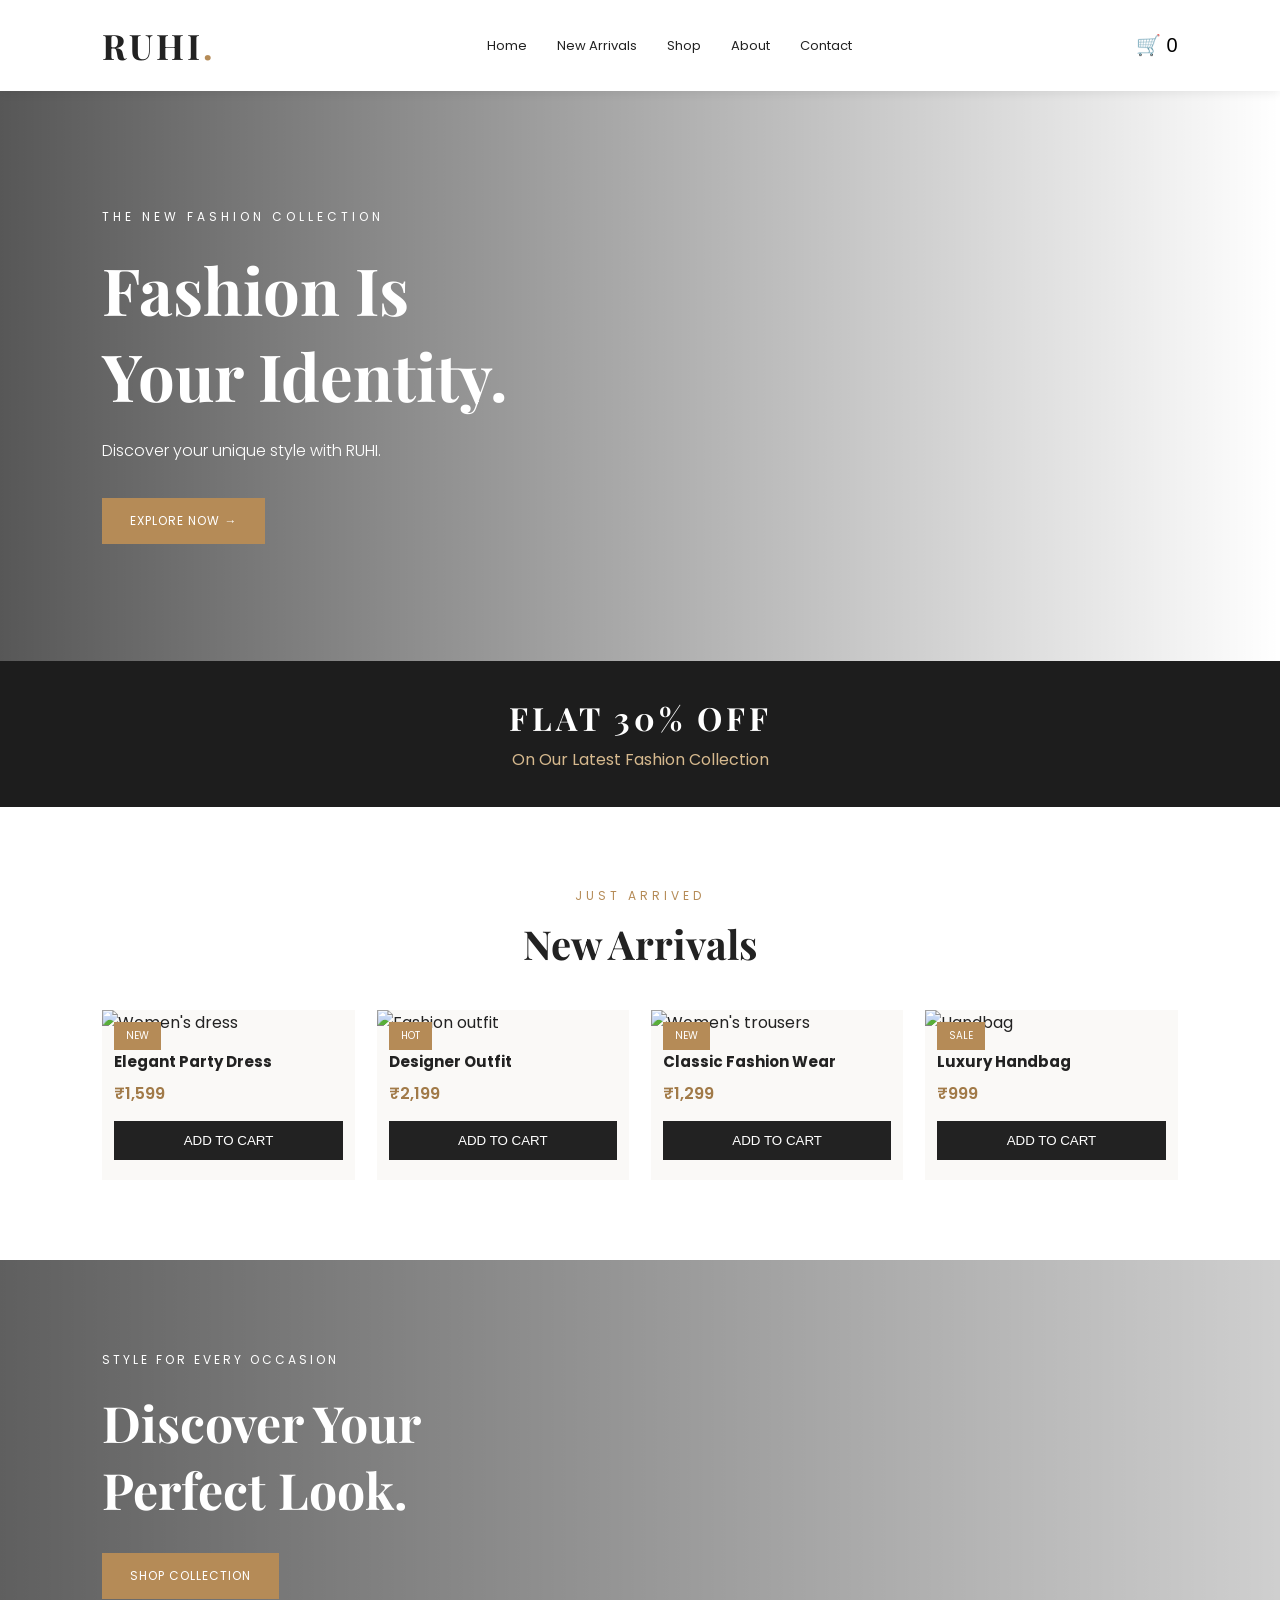
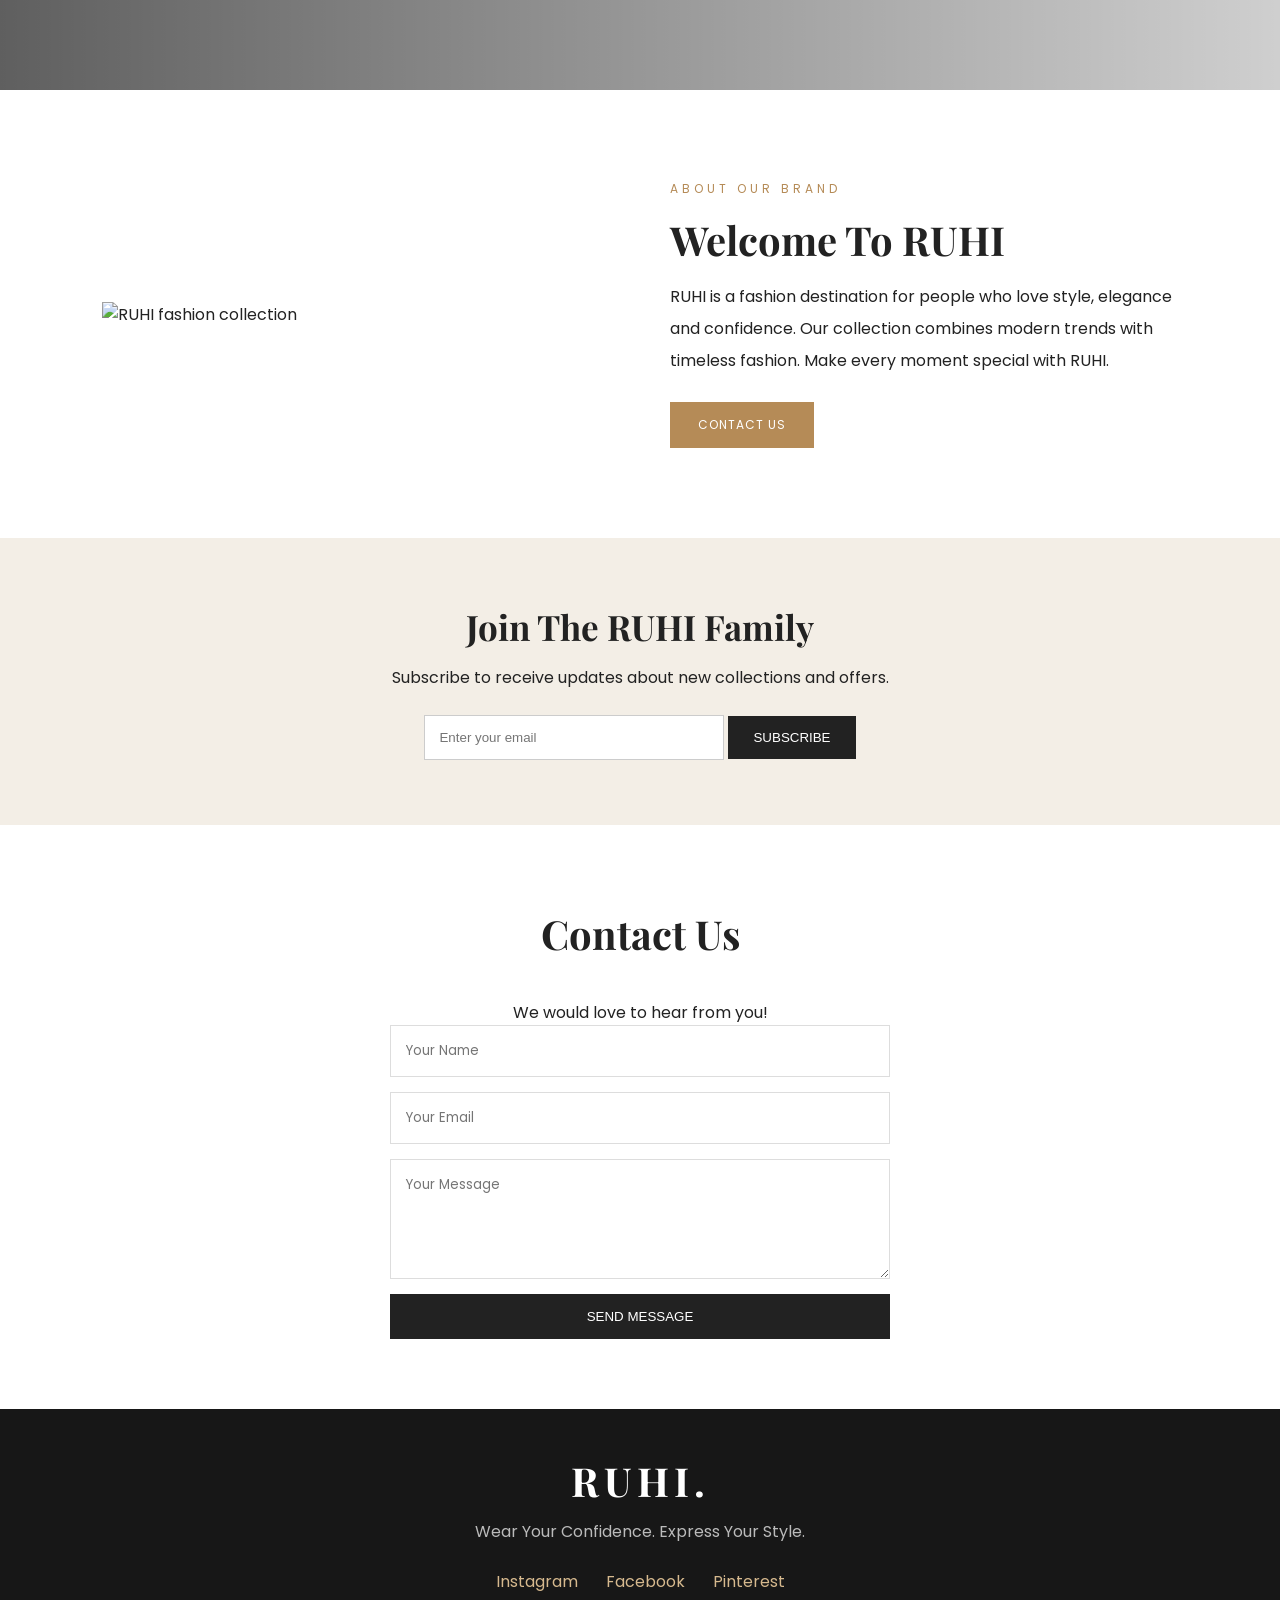
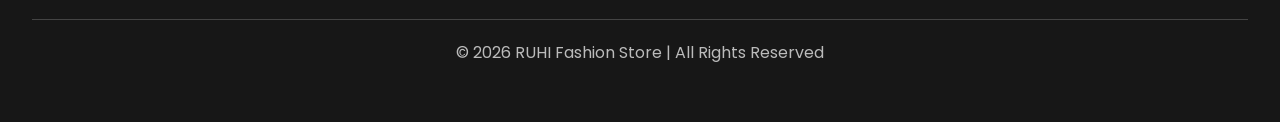
==== index.html @ 1e2a5fb3 "Rename 1index.html to index.html" ====
<!DOCTYPE html>
<html lang="en">
<head>
    <meta charset="UTF-8">
    <meta name="viewport" content="width=device-width, initial-scale=1.0">
    <title>RUHI - Fashion Store</title>
    <link rel="stylesheet" href="1style.css">
    <link href="https://fonts.googleapis.com/css2?family=Playfair+Display:wght@600;700&family=Poppins:wght@300;400;500;600&display=swap" rel="stylesheet">
</head>
<body>

<!-- NAVBAR -->
<header>
    <div class="logo">RUHI<span>.</span></div>

    <nav id="nav">
        <a href="#home">Home</a>
        <a href="#new">New Arrivals</a>
        <a href="#shop">Shop</a>
        <a href="#about">About</a>
        <a href="#contact">Contact</a>
    </nav>

    <div class="nav-right">
        <button onclick="showCart()">🛒 <span id="count">0</span></button>
        <button class="menu" onclick="toggleMenu()">☰</button>
    </div>
</header>

<!-- HERO -->
<section class="hero" id="home">
    <div class="hero-text">
        <p>THE NEW FASHION COLLECTION</p>
        <h1>Fashion Is<br>Your Identity.</h1>
        <h4>Discover your unique style with RUHI.</h4>
        <a href="#shop" class="btn">EXPLORE NOW →</a>
    </div>
</section>

<!-- OFFER -->
<div class="offer">
    <h2>FLAT 30% OFF</h2>
    <p>On Our Latest Fashion Collection</p>
</div>

<!-- NEW ARRIVALS -->
<section class="shop" id="new">
    <p class="small-title">JUST ARRIVED</p>
    <h2>New Arrivals</h2>

    <div class="products">

        <div class="card">
            <span class="sale">NEW</span>
            <img src="https://images.unsplash.com/photo-1539008835657-9e8e9680c956?w=600" alt="Women's dress">
            <h3>Elegant Party Dress</h3>
            <p>₹1,599</p>
            <button onclick="addCart('Elegant Party Dress',1599)">ADD TO CART</button>
        </div>

        <div class="card">
            <span class="sale">HOT</span>
            <img src="https://images.unsplash.com/photo-1548624149-f3221e6c5c1a?w=600" alt="Fashion outfit">
            <h3>Designer Outfit</h3>
            <p>₹2,199</p>
            <button onclick="addCart('Designer Outfit',2199)">ADD TO CART</button>
        </div>

        <div class="card">
            <span class="sale">NEW</span>
            <img src="https://images.unsplash.com/photo-1594633312681-425c7b97ccd1?w=600" alt="Women's trousers">
            <h3>Classic Fashion Wear</h3>
            <p>₹1,299</p>
            <button onclick="addCart('Classic Fashion Wear',1299)">ADD TO CART</button>
        </div>

        <div class="card">
            <span class="sale">SALE</span>
            <img src="https://images.unsplash.com/photo-1584917865442-de89df76afd3?w=600" alt="Handbag">
            <h3>Luxury Handbag</h3>
            <p>₹999</p>
            <button onclick="addCart('Luxury Handbag',999)">ADD TO CART</button>
        </div>

    </div>
</section>

<!-- COLLECTION BANNER -->
<section class="collection" id="shop">
    <div>
        <p>STYLE FOR EVERY OCCASION</p>
        <h2>Discover Your<br>Perfect Look.</h2>
        <a href="#new" class="btn">SHOP COLLECTION</a>
    </div>
</section>

<!-- ABOUT -->
<section class="about" id="about">
    <div class="about-image">
        <img src="https://images.unsplash.com/photo-1483985988355-763728e1935b?w=800" alt="RUHI fashion collection">
    </div>

    <div class="about-text">
        <p class="small-title">ABOUT OUR BRAND</p>
        <h2>Welcome To RUHI</h2>
        <p>
            RUHI is a fashion destination for people who love
            style, elegance and confidence. Our collection
            combines modern trends with timeless fashion.
            Make every moment special with RUHI.
        </p>
        <a href="#contact" class="btn">CONTACT US</a>
    </div>
</section>

<!-- NEWSLETTER -->
<section class="newsletter">
    <h2>Join The RUHI Family</h2>
    <p>Subscribe to receive updates about new collections and offers.</p>
    <form id="newsletter-form">
        <input type="email" placeholder="Enter your email" required>
        <button type="submit">SUBSCRIBE</button>
    </form>
</section>

<!-- CONTACT -->
<section class="contact" id="contact">
    <h2>Contact Us</h2>
    <p>We would love to hear from you!</p>

    <form id="contact-form">
        <input type="text" placeholder="Your Name" required>
        <input type="email" placeholder="Your Email" required>
        <textarea placeholder="Your Message" required></textarea>
        <button type="submit">SEND MESSAGE</button>
    </form>
</section>

<!-- FOOTER -->
<footer>
    <h1>RUHI.</h1>
    <p>Wear Your Confidence. Express Your Style.</p>
    <div class="social">
        <a href="#">Instagram</a>
        <a href="#">Facebook</a>
        <a href="#">Pinterest</a>
    </div>
    <p class="copyright">© 2026 RUHI Fashion Store | All Rights Reserved</p>
</footer>

<script src="1script.js"></script>
</body>
</html>
---- 1style.css ----
* {
    margin: 0;
    padding: 0;
    box-sizing: border-box;
}

html {
    scroll-behavior: smooth;
}

body {
    font-family: 'Poppins', sans-serif;
    background: #fff;
    color: #222;
}

/* NAVBAR */
header {
    display: flex;
    justify-content: space-between;
    align-items: center;
    padding: 22px 8%;
    background: #fff;
    position: sticky;
    top: 0;
    z-index: 100;
    box-shadow: 0 2px 10px #00000012;
}

.logo {
    font-family: 'Playfair Display', serif;
    font-size: 35px;
    font-weight: bold;
    letter-spacing: 3px;
}

.logo span {
    color: #b58b57;
}

nav {
    display: flex;
    gap: 30px;
}

nav a {
    text-decoration: none;
    color: #222;
    font-size: 13px;
    transition: .3s;
}

nav a:hover {
    color: #b58b57;
}

.nav-right button {
    background: none;
    border: none;
    font-size: 20px;
    cursor: pointer;
    margin-left: 12px;
}

.menu {
    display: none;
}

/* HERO */
.hero {
    height: 570px;
    background:
    linear-gradient(90deg, #000000a8, transparent),
    url('https://images.unsplash.com/photo-1483985988355-763728e1935b?w=1600')
    center/cover;
    display: flex;
    align-items: center;
    padding: 8%;
    color: white;
}

.hero-text p {
    letter-spacing: 4px;
    font-size: 12px;
}

.hero h1 {
    font-family: 'Playfair Display', serif;
    font-size: 65px;
    margin: 20px 0;
}

.hero h4 {
    font-weight: 300;
    margin-bottom: 35px;
}

.btn {
    display: inline-block;
    padding: 14px 28px;
    background: #b58b57;
    color: white;
    text-decoration: none;
    font-size: 12px;
    letter-spacing: 1px;
    transition: .3s;
}

.btn:hover {
    background: #80613d;
}

/* OFFER */
.offer {
    background: #1d1d1d;
    color: white;
    text-align: center;
    padding: 35px;
}

.offer h2 {
    font-family: 'Playfair Display', serif;
    font-size: 32px;
    letter-spacing: 4px;
}

.offer p {
    margin-top: 8px;
    color: #d6b98e;
}

/* SHOP */
.shop {
    padding: 80px 8%;
    text-align: center;
}

.small-title {
    color: #b58b57;
    letter-spacing: 4px;
    font-size: 12px;
}

.shop h2, .contact h2 {
    font-family: 'Playfair Display', serif;
    font-size: 40px;
    margin: 12px 0 40px;
}

.products {
    display: grid;
    grid-template-columns: repeat(4, 1fr);
    gap: 22px;
}

.card {
    position: relative;
    text-align: left;
    padding-bottom: 20px;
    background: #faf9f7;
}

.card img {
    width: 100%;
    height: 280px;
    object-fit: cover;
}

.card h3 {
    font-size: 15px;
    margin: 15px 12px 8px;
}

.card p {
    color: #a17a48;
    font-weight: 600;
    margin: 0 12px 15px;
}

.card button {
    background: #222;
    color: white;
    border: none;
    padding: 12px;
    width: calc(100% - 24px);
    margin: 0 12px;
    cursor: pointer;
    transition: .3s;
}

.card button:hover {
    background: #b58b57;
}

.sale {
    position: absolute;
    top: 12px;
    left: 12px;
    background: #b58b57;
    color: white;
    padding: 6px 12px;
    font-size: 10px;
}

/* COLLECTION */
.collection {
    height: 430px;
    background:
    linear-gradient(90deg, #000000a0, #00000030),
    url('https://images.unsplash.com/photo-1490481651871-ab68de25d43d?w=1500')
    center/cover;
    display: flex;
    align-items: center;
    padding: 8%;
    color: white;
}

.collection p {
    letter-spacing: 3px;
    font-size: 12px;
}

.collection h2 {
    font-family: 'Playfair Display', serif;
    font-size: 50px;
    margin: 20px 0 30px;
}

/* ABOUT */
.about {
    padding: 90px 8%;
    display: flex;
    align-items: center;
    gap: 60px;
}

.about-image, .about-text {
    width: 50%;
}

.about-image img {
    width: 100%;
    height: 420px;
    object-fit: cover;
}

.about-text h2 {
    font-family: 'Playfair Display', serif;
    font-size: 40px;
    margin: 15px 0;
}

.about-text p:not(.small-title) {
    line-height: 2;
    margin-bottom: 25px;
}

/* NEWSLETTER */
.newsletter {
    text-align: center;
    background: #f3eee6;
    padding: 65px 20px;
}

.newsletter h2 {
    font-family: 'Playfair Display', serif;
    font-size: 35px;
}

.newsletter p {
    margin: 15px 0 25px;
}

.newsletter input {
    padding: 14px;
    width: 300px;
    border: 1px solid #ccc;
}

.newsletter button {
    padding: 14px 25px;
    background: #222;
    color: white;
    border: none;
    cursor: pointer;
}

/* CONTACT */
.contact {
    padding: 70px 20px;
    text-align: center;
}

.contact form {
    max-width: 500px;
    margin: auto;
    display: flex;
    flex-direction: column;
    gap: 15px;
}

.contact input, .contact textarea {
    padding: 15px;
    border: 1px solid #ddd;
    font-family: inherit;
}

.contact textarea {
    height: 120px;
}

.contact button {
    padding: 15px;
    background: #222;
    color: white;
    border: none;
    cursor: pointer;
}

/* FOOTER */
footer {
    background: #171717;
    color: white;
    text-align: center;
    padding: 45px 20px;
}

footer h1 {
    font-family: 'Playfair Display', serif;
    font-size: 40px;
    letter-spacing: 5px;
}

footer p {
    margin: 12px;
    color: #bbb;
}

.social {
    margin: 25px;
}

.social a {
    color: #d6b98e;
    text-decoration: none;
    margin: 12px;
}

.copyright {
    border-top: 1px solid #444;
    padding-top: 20px;
}

/* MOBILE RESPONSIVE */
@media(max-width: 850px) {
    .products {
        grid-template-columns: repeat(2, 1fr);
    }

    .about {
        flex-direction: column;
    }

    .about-image, .about-text {
        width: 100%;
    }
}

@media(max-width: 600px) {
    header {
        padding: 15px 5%;
    }

    nav {
        display: none;
        position: absolute;
        top: 70px;
        left: 0;
        width: 100%;
        background: white;
        flex-direction: column;
        padding: 25px;
    }

    nav.active {
        display: flex;
    }

    .menu {
        display: inline-block;
    }

    .hero h1 {
        font-size: 43px;
    }

    .hero {
        height: 480px;
    }

    .products {
        grid-template-columns: repeat(2, 1fr);
        gap: 10px;
    }

    .card img {
        height: 190px;
    }

    .collection h2 {
        font-size: 36px;
    }

    .newsletter input {
        width: 100%;
        margin-bottom: 10px;
    }

    .newsletter button {
        width: 100%;
    }
}
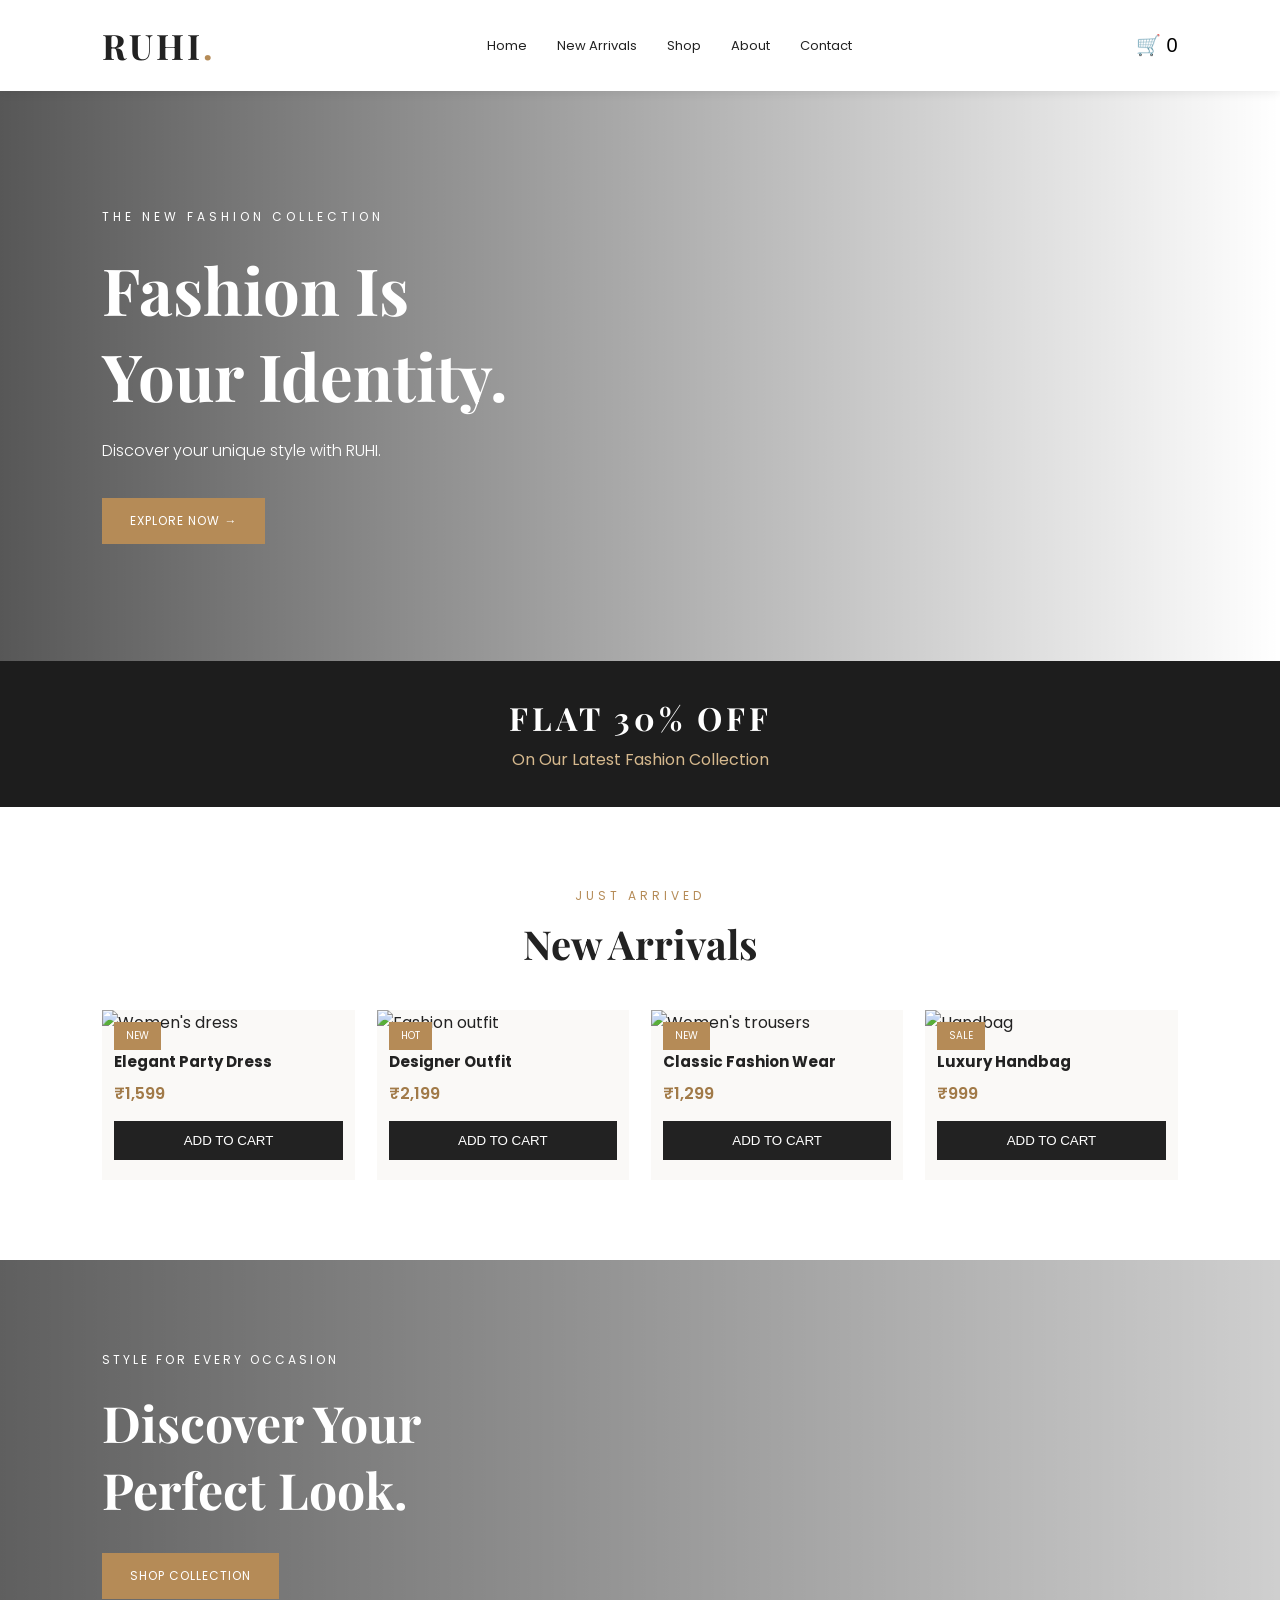
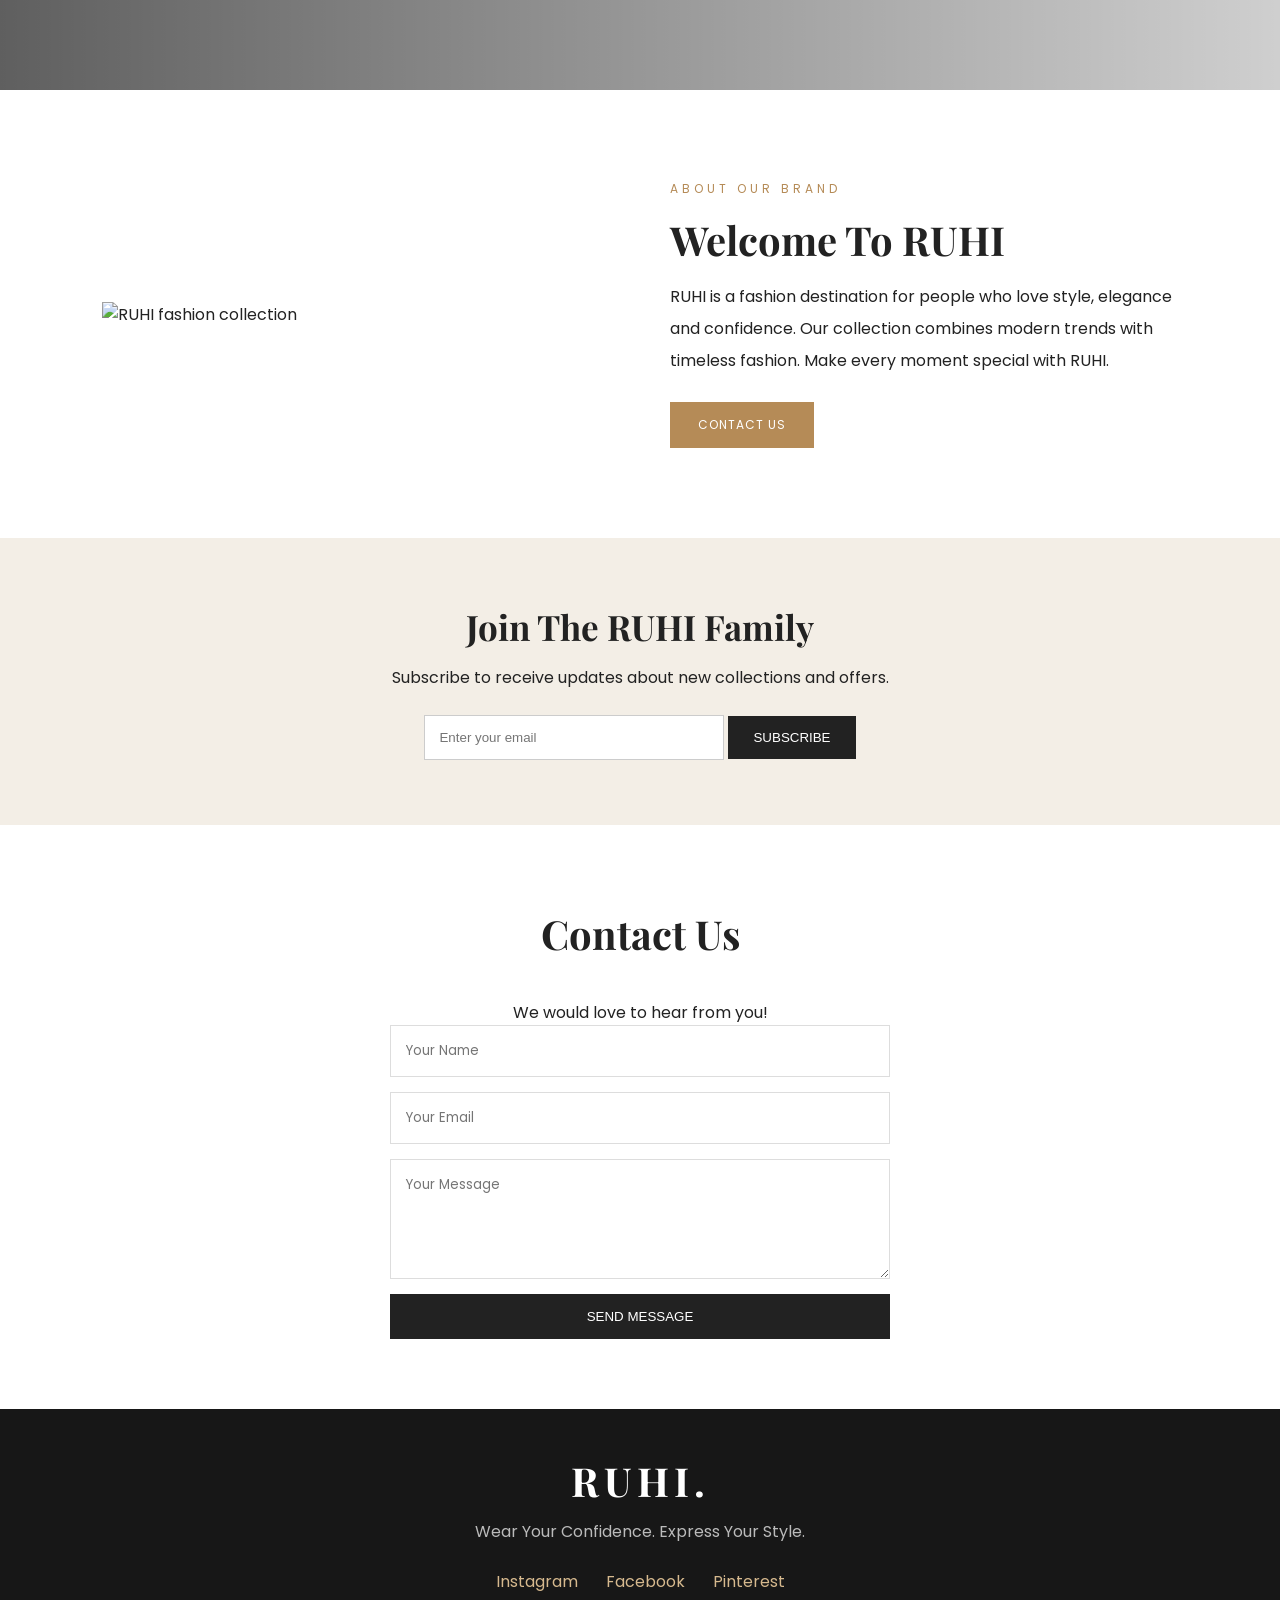
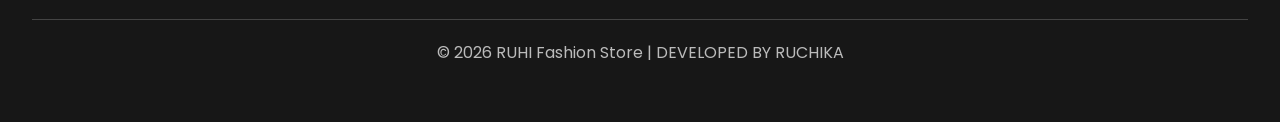
==== commit 8466a666: "Add developer credit to footer Updated the footer to include developer credit." ====
--- a/index.html
+++ b/index.html
@@ -146,7 +146,7 @@
         <a href="#">Facebook</a>
         <a href="#">Pinterest</a>
     </div>
-    <p class="copyright">© 2026 RUHI Fashion Store | All Rights Reserved</p>
+    <p class="copyright">© 2026 RUHI Fashion Store | DEVELOPED BY RUCHIKA</p>
 </footer>
 
 <script src="1script.js"></script>
